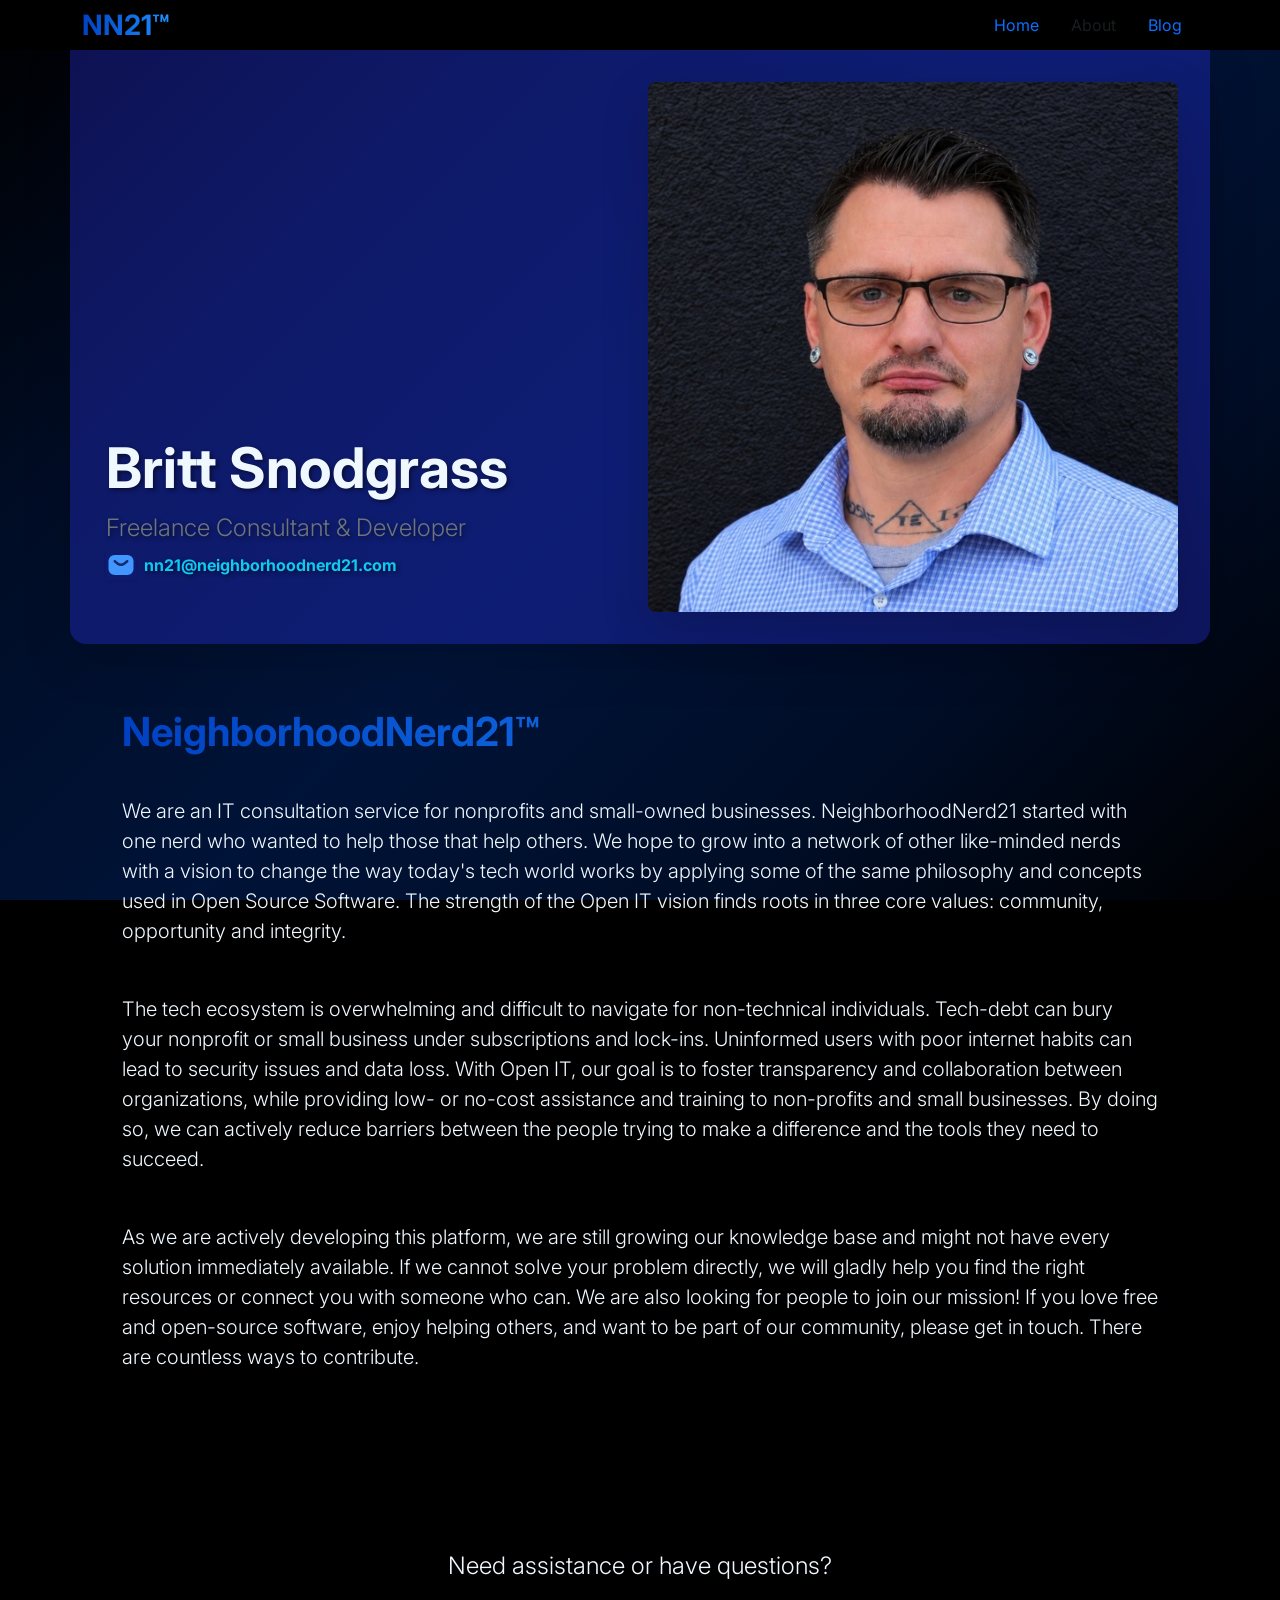
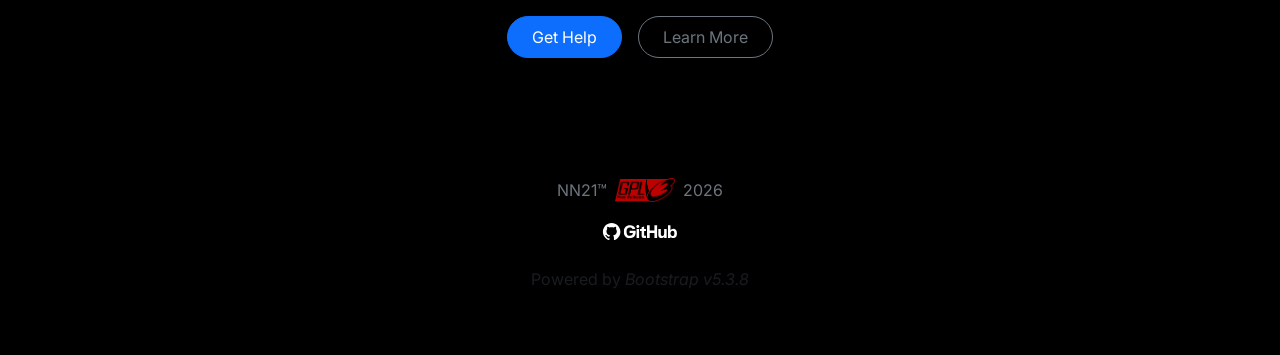
==== pages/about.html @ 186c5fc4 "changed some text on foss page" ====
<!doctype html>
<html lang="en">
  <head>
    <meta charset="utf-8" />
    <meta
      name="viewport"
      content="width=device-width, initial-scale=1, viewport-fit=cover" />
    <link
      rel="icon"
      type="image/png"
      href="../favicon.png" />
    <title>Contact</title>
    <link
      href="https://cdn.jsdelivr.net/npm/bootstrap@5.3.8/dist/css/bootstrap.min.css"
      rel="stylesheet"
      integrity="sha384-sRIl4kxILFvY47J16cr9ZwB07vP4J8+LH7qKQnuqkuIAvNWLzeN8tE5YBujZqJLB"
      crossorigin="anonymous" />
    <link
      rel="preconnect"
      href="https://fonts.googleapis.com" />
    <link
      rel="preconnect"
      href="https://fonts.gstatic.com"
      crossorigin />
    <link
      href="https://fonts.googleapis.com/css2?family=Inter:ital,opsz,wght@0,14..32,100..900;1,14..32,100..900&family=Source+Code+Pro:ital,wght@0,200..900;1,200..900&family=VT323&display=swap"
      rel="stylesheet" />
    <link
      rel="stylesheet"
      href="../styles.css" />
  </head>

  <body>
    <!-- NAVIGATION BLOCK -->
    <header>
      <div class="container py-1">
        <div
          class="row row-cols-1 row-cols-md-2 d-flex flex-wrap justify-content-center justify-content-md-around align-items-center">
          <div
            class="col d-flex justify-content-center justify-content-md-start">
            <a
              href="../index.html"
              class="d-flex align-items-center fs-3 gradient-text fw-bold text-decoration-none">
              NN21&trade;</a
            >
          </div>
          <div class="col d-flex justify-content-center justify-content-md-end">
            <ul class="nav">
              <li class="nav-item">
                <a
                  href="../index.html"
                  class="nav-link"
                  aria-current="page"
                  >Home</a
                >
              </li>
              <li class="nav-item">
                <a
                  href="#"
                  class="nav-link text-muted"
                  >About</a
                >
              </li>
              <li class="nav-item">
                <a
                  href="https://theneighborhoodnerdblog.blogspot.com/"
                  class="nav-link"
                  >Blog</a
                >
              </li>
            </ul>
          </div>
        </div>
      </div>
    </header>
    <main class="mx-3">
      <div
        id="profile"
        class="container mb-3 mb-md-5 shadow-lg rounded-bottom-4">
        <div
          class="row row-cols-1 row-cols-lg-2 flex-row-reverse align-items-center align-items-md-end px-4 py-4">
          <div class="col text-center text-lg-end p-lg-2 py-3">
            <img
              src="../public/images/profiles/nn21-profile-600w.avif"
              srcset="
                ../public/images/profiles/nn21-profile-300w.avif 300w,
                ../public/images/profiles/nn21-profile-600w.avif 600w,
                ../public/images/profiles/nn21-profile-900w.avif 900w
              "
              sizes="(max-width: 575.98px) 100vw,
                            (max-width: 767.98px) 540px,
                            (max-width: 991.98px) 720px,
                            (max-width: 1199.98px) 480px,
                            (max-width: 1399.98px) 570px,
                            660px"
              width="600"
              height="600"
              class="profile-img img-fluid rounded-3 shadow-lg" />
          </div>
          <div class="col text-center text-lg-start py-2">
            <p class="display-4 fw-bold mb-2 drop-shadow-text">
              Britt Snodgrass
            </p>
            <p class="fs-4 fw-light mb-1 text-secondary drop-shadow-text">
              Freelance Consultant & Developer
            </p>
            <address>
              <p class="fs-6 fw-bold d-inline-flex align-items-center">
                <img
                  src="../public/images/icons/mail.svg"
                  width="30"
                  height="30"
                  class="me-2 hide-sm shadow-sm" />
                <a
                  href="mailto:neighborhoodnerd21@protonmail.com"
                  class="text-decoration-none text-info drop-shadow-text"
                  >nn21@neighborhoodnerd21.com</a
                >
              </p>
            </address>
          </div>
        </div>
      </div>
      <div class="container d-flex px-4 px-md-3 my-5">
        <div class="row row-cols-1 px-md-4">
          <div class="col px-md-4 py-3">
            <h1
              class="display-6 display-md-4 fw-bold mb-4 gradient-text-noanimate">
              NeighborhoodNerd21&trade;
            </h1>

            <p class="fs-5 fs-md-4 fw-light py-3">
              We are an IT consultation service for nonprofits and small-owned
              businesses. NeighborhoodNerd21 started with one nerd who wanted to
              help those that help others. We hope to grow into a network of
              other like-minded nerds with a vision to change the way today's
              tech world works by applying some of the same philosophy and
              concepts used in Open Source Software. The strength of the Open IT
              vision finds roots in three core values: community, opportunity
              and integrity.
            </p>
            <p class="fs-5 fs-md-4 fw-light py-3">
              The tech ecosystem is overwhelming and difficult to navigate for
              non-technical individuals. Tech-debt can bury your nonprofit or
              small business under subscriptions and lock-ins. Uninformed users
              with poor internet habits can lead to security issues and data
              loss. With Open IT, our goal is to foster transparency and
              collaboration between organizations, while providing low- or
              no-cost assistance and training to non-profits and small
              businesses. By doing so, we can actively reduce barriers between
              the people trying to make a difference and the tools they need to
              succeed.
            </p>
            <p class="fs-5 fs-md-4 fw-light py-3">
              As we are actively developing this platform, we are still growing
              our knowledge base and might not have every solution immediately
              available. If we cannot solve your problem directly, we will
              gladly help you find the right resources or connect you with
              someone who can. We are also looking for people to join our
              mission! If you love free and open-source software, enjoy helping
              others, and want to be part of our community, please get in touch.
              There are countless ways to contribute.
            </p>
          </div>
        </div>
      </div>

      <section class="py-3 px-5">
        <div class="container">
          <div class="p-5 mx-4 text-center rounded-4 text-bg-black text-wrap">
            <div class="px-md-5 py-3">
              <p class="fs-4 fw-light">Need assistance or have questions?</p>
            </div>
            <div class="d-inline-flex gap-3">
              <a
                href="mailto:nn21@neighborhoodnerd21.com"
                class="d-inline-flex align-items-center btn btn-primary btn-lg px-md-4 rounded-pill fs-6">
                Get Help
              </a>
              <a
                href="./opensource.html"
                class="btn btn-outline-secondary btn-lg px-md-4 rounded-pill fs-6">
                Learn More
              </a>
            </div>
          </div>
        </div>
      </section>
    </main>
    <!-- FOOTER BLOCK -->
    <footer class="d-flex flex-column align-items-center px-4 py-5">
      <div class="px-4 py-2 d-flex gap-2">
        <span class="fs-6 text-secondary">NN21&trade;</span>
        <a
          href="https://creativecommons.org/licenses/by-sa/4.0/"
          class="d-inline-flex align-items-center text-decoration-none">
          <img
            src="../public/images/icons/gplv3-127x51.png"
            width="60"
            height="auto"
            alt="GPLv3" />
        </a>
        <span class="fs-6 text-secondary">2026</span>
      </div>
      <div class="source-link m-2">
        <a href="https://github.com/neighborhoodnerd21/www">
          <img
            src="../public/images/icons/GitHub_Lockup_White_Clearspace.svg"
            width="80"
            height="auto"
            alt="GitHub" />
        </a>
      </div>
      <div class="py-3">
        <p class="text-center mb-0 text-muted">
          Powered by <cite>Bootstrap v5.3.8</cite>
        </p>
      </div>
    </footer>
    <script
      src="https://cdn.jsdelivr.net/npm/bootstrap@5.3.8/dist/js/bootstrap.bundle.min.js"
      integrity="sha384-FKyoEForCGlyvwx9Hj09JcYn3nv7wiPVlz7YYwJrWVcXK/BmnVDxM+D2scQbITxI"
      crossorigin="anonymous"></script>
  </body>
</html>
---- styles.css ----
:root {
  --cobalt: rgb(46, 55, 254);
  --cobalt-trans: rgba(46, 55, 254, 0.3);
}

.vt323-regular {
  font-family: "VT323", monospace;
  font-weight: 400;
  font-style: normal;
}

.source-code-pro-light {
  font-family: "Source Code Pro", monospace;
  font-optical-sizing: auto;
  font-weight: 300;
  font-style: normal;
}

.source-code-pro-normal {
  font-family: "Source Code Pro", monospace;
  font-optical-sizing: auto;
  font-weight: 400;
  font-style: normal;
}

.source-code-pro-bold {
  font-family: "Source Code Pro", monospace;
  font-optical-sizing: auto;
  font-weight: 800;
  font-style: normal;
}

.inter-normal {
  font-family: "Inter", sans-serif;
  font-optical-sizing: auto;
  font-weight: 400;
  font-style: normal;
}

.inter-bold {
  font-family: "Inter", sans-serif;
  font-optical-sizing: auto;
  font-weight: 800;
  font-style: normal;
}

.hide-sm {
  display: none;
}

html {
  margin: 0;
  padding: 0;
  background-color: black;
}

body {
  font-family: "Inter", sans-serif;
  font-optical-sizing: auto;
  font-weight: 400;
  font-style: normal;
  background-color: #000d26;
  color: aliceblue;
}

header {
  background-color: #000;
  padding-top: env(safe-area-inset-top);
}

footer {
  min-height: 10dvh;
  padding-bottom: env(safe-area-inset-bottom);
}

h1 {
  font-family: "Inter", sans-serif;
  font-optical-sizing: auto;
  font-weight: 800;
  font-style: normal;
  font-size: 2.5rem;
  color: aliceblue;
}

.text-cobalt {
  color: var(--cobalt);
}

#banner {
  background-image: url("./public/images/banner-sm.webp");
  background-size: cover;
  background-position: center;
  background-repeat: no-repeat;
}

#hero {
  background-color: rgba(0, 0, 0, 0.9);
}

#hero img {
  width: 70dvw;
  height: auto;
}

#card-block {
  background-color: rgba(0, 0, 0, 0);
}

#profile {
  background-color: var(--cobalt-trans);
}

.profile-img {
  max-width: 100%;
  height: auto;
}

#foss-hero {
  background-color: var(--cobalt-trans);
}

.card-text-box {
  background-color: rgba(0, 0, 0, 0.9);
  color: aliceblue;
}

.card {
  background-color: #000;
  color: aliceblue;
}

.card h3 {
  margin-bottom: 1rem;
}

.card-link {
  align-self: end;
}

.text-justify {
  text-align: justify;
}

.text-bg-black {
  background-color: rgba(0, 0, 0, 0.4);
}

.drop-shadow-text {
  text-shadow: 2px 2px 4px rgba(0, 0, 0, 0.5);
}

/* text gradient start */

/* Safe Fallback: Readable default color */
.gradient-text {
  color: #1e90ff;
}

.gradient-text-noanimate {
  color: #1e90ff;
}

/* Enhancements for modern browsers */
@supports (background-clip: text) or (-webkit-background-clip: text) {
  .gradient-text {
    background-image: linear-gradient(90deg, #0041c2, #1e90ff);
    -webkit-background-clip: text;
    background-clip: text;
    -webkit-text-fill-color: transparent;
    color: transparent;
  }

  .gradient-text-noanimate {
    background-image: linear-gradient(90deg, #0041c2, #1e90ff);
    -webkit-background-clip: text;
    background-clip: text;
    -webkit-text-fill-color: transparent;
    color: transparent;
  }

  .gradient-text:hover {
    background-image: linear-gradient(
      90deg,
      #151b54,
      #0041c2,
      #1e90ff,
      #151b54
    );

    background-size: 200% auto;

    -webkit-background-clip: text;
    background-clip: text;
    -webkit-text-fill-color: transparent;
    color: transparent;

    animation: textShimmer 3s linear infinite;
    display: inline-block;
  }
}

@keyframes textShimmer {
  0% {
    background-position: 0% center;
  }
  100% {
    background-position: 200% center;
  }
}

/* text gradient end */

@media screen and (min-width: 768px) {
  body {
    background: linear-gradient(
      135deg,
      #000000 0%,
      #000d26 25%,
      #001338 50%,
      #000d26 75%,
      #000000 100%
    );
    background-attachment: fixed;
  }

  .hide-sm {
    display: inline-block;
  }

  h1 {
    font-size: 3rem;
  }

  .ang {
    color: #0dcaf0;
  }

  #banner {
    background-image: url("./public/images/banner.webp");
    background-size: cover;
    background-position: center;
    background-repeat: no-repeat;
    background-attachment: fixed;
  }

  .text-justify {
    text-align: justify;
  }

  .card-bounce:hover {
    transform: translateY(-5px);
    border: 1px solid var(--cobalt-trans);
  }
}

@media screen and (min-width: 1200px) {
  h1 {
    font-size: 5rem;
  }

  #hero img {
    width: auto;
    height: 30dvh;
  }
}
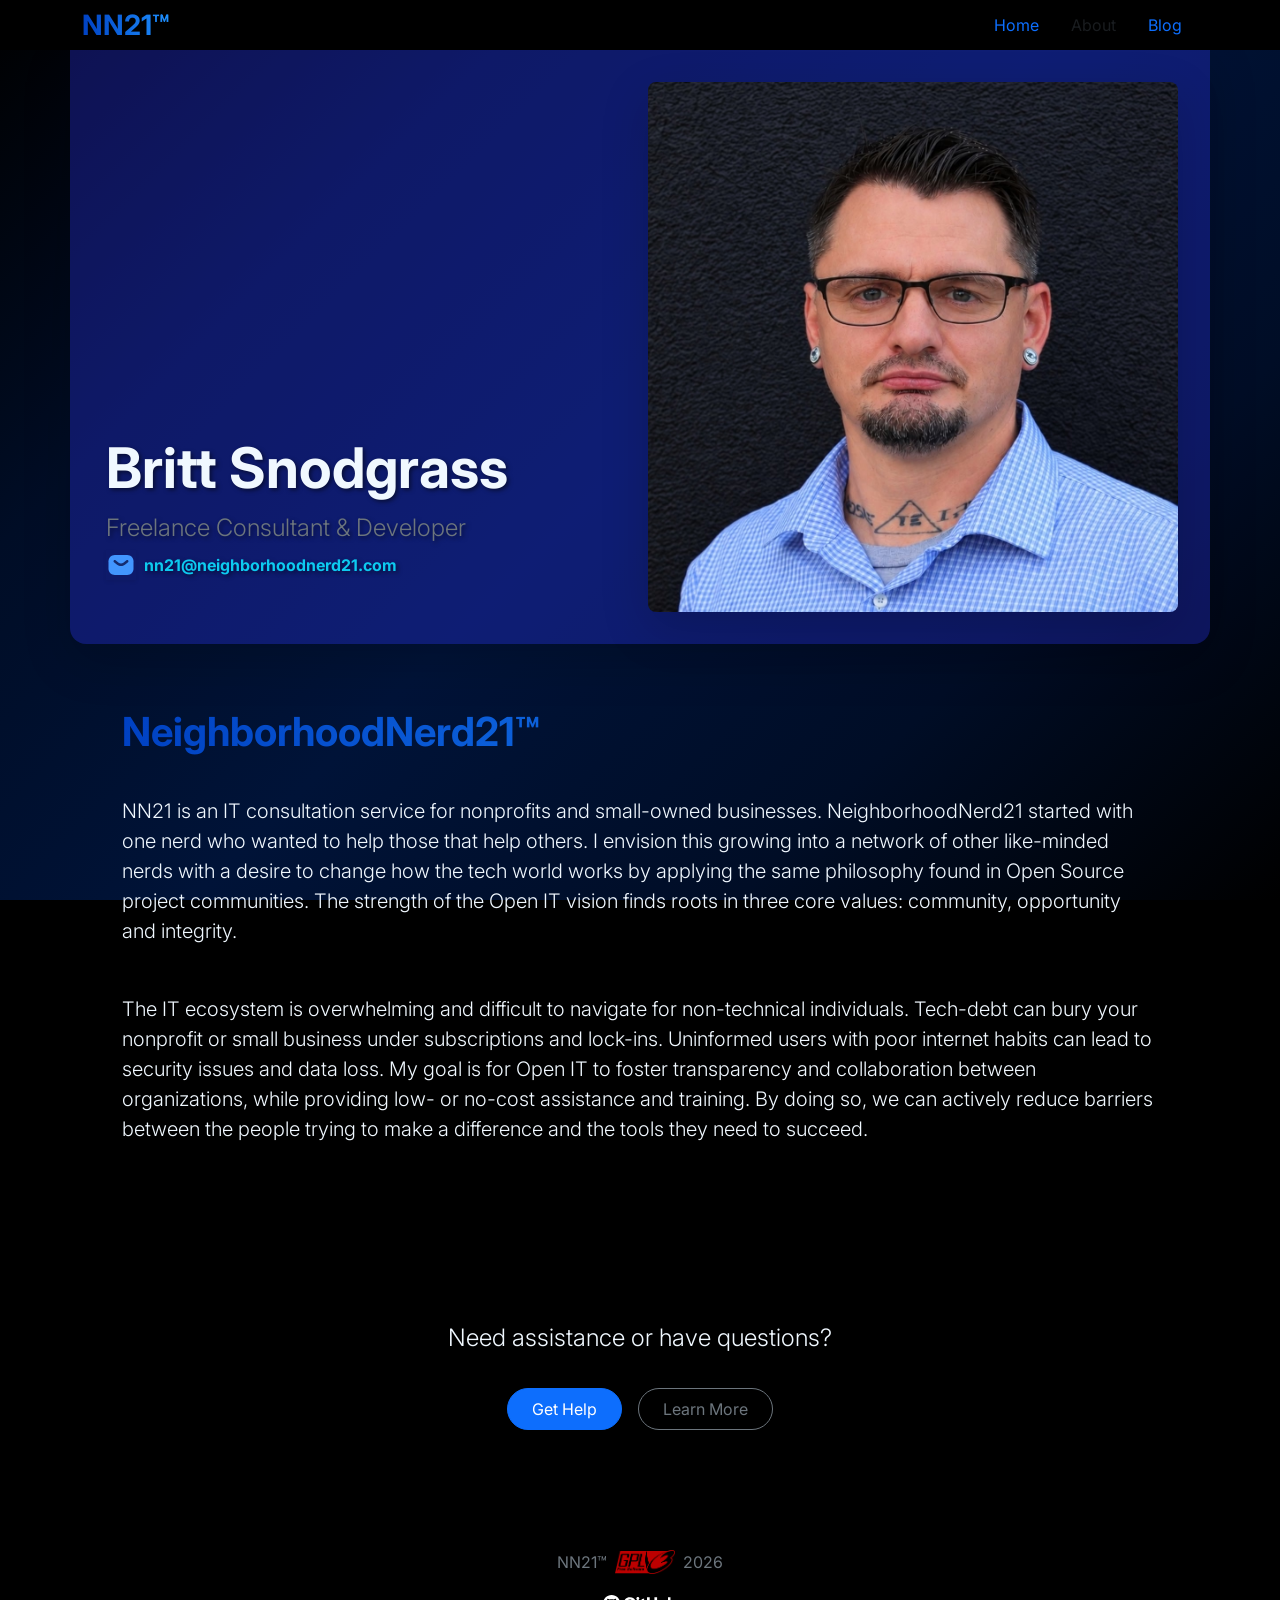
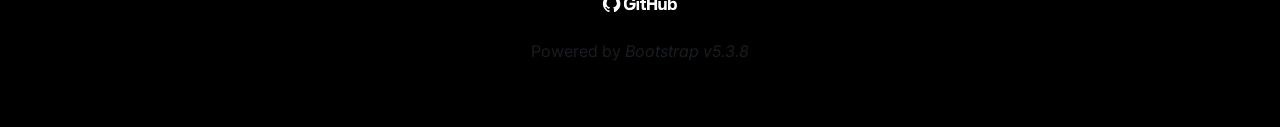
==== commit 4ddc5c2b: "changed some text on foss page added quotes" ====
--- a/pages/about.html
+++ b/pages/about.html
@@ -130,36 +130,25 @@
             </h1>
 
             <p class="fs-5 fs-md-4 fw-light py-3">
-              We are an IT consultation service for nonprofits and small-owned
+              NN21 is an IT consultation service for nonprofits and small-owned
               businesses. NeighborhoodNerd21 started with one nerd who wanted to
-              help those that help others. We hope to grow into a network of
-              other like-minded nerds with a vision to change the way today's
-              tech world works by applying some of the same philosophy and
-              concepts used in Open Source Software. The strength of the Open IT
-              vision finds roots in three core values: community, opportunity
-              and integrity.
+              help those that help others. I envision this growing into a
+              network of other like-minded nerds with a desire to change how the
+              tech world works by applying the same philosophy found in Open
+              Source project communities. The strength of the Open IT vision
+              finds roots in three core values: community, opportunity and
+              integrity.
             </p>
             <p class="fs-5 fs-md-4 fw-light py-3">
-              The tech ecosystem is overwhelming and difficult to navigate for
+              The IT ecosystem is overwhelming and difficult to navigate for
               non-technical individuals. Tech-debt can bury your nonprofit or
               small business under subscriptions and lock-ins. Uninformed users
               with poor internet habits can lead to security issues and data
-              loss. With Open IT, our goal is to foster transparency and
+              loss. My goal is for Open IT to foster transparency and
               collaboration between organizations, while providing low- or
-              no-cost assistance and training to non-profits and small
-              businesses. By doing so, we can actively reduce barriers between
-              the people trying to make a difference and the tools they need to
-              succeed.
-            </p>
-            <p class="fs-5 fs-md-4 fw-light py-3">
-              As we are actively developing this platform, we are still growing
-              our knowledge base and might not have every solution immediately
-              available. If we cannot solve your problem directly, we will
-              gladly help you find the right resources or connect you with
-              someone who can. We are also looking for people to join our
-              mission! If you love free and open-source software, enjoy helping
-              others, and want to be part of our community, please get in touch.
-              There are countless ways to contribute.
+              no-cost assistance and training. By doing so, we can actively
+              reduce barriers between the people trying to make a difference and
+              the tools they need to succeed.
             </p>
           </div>
         </div>
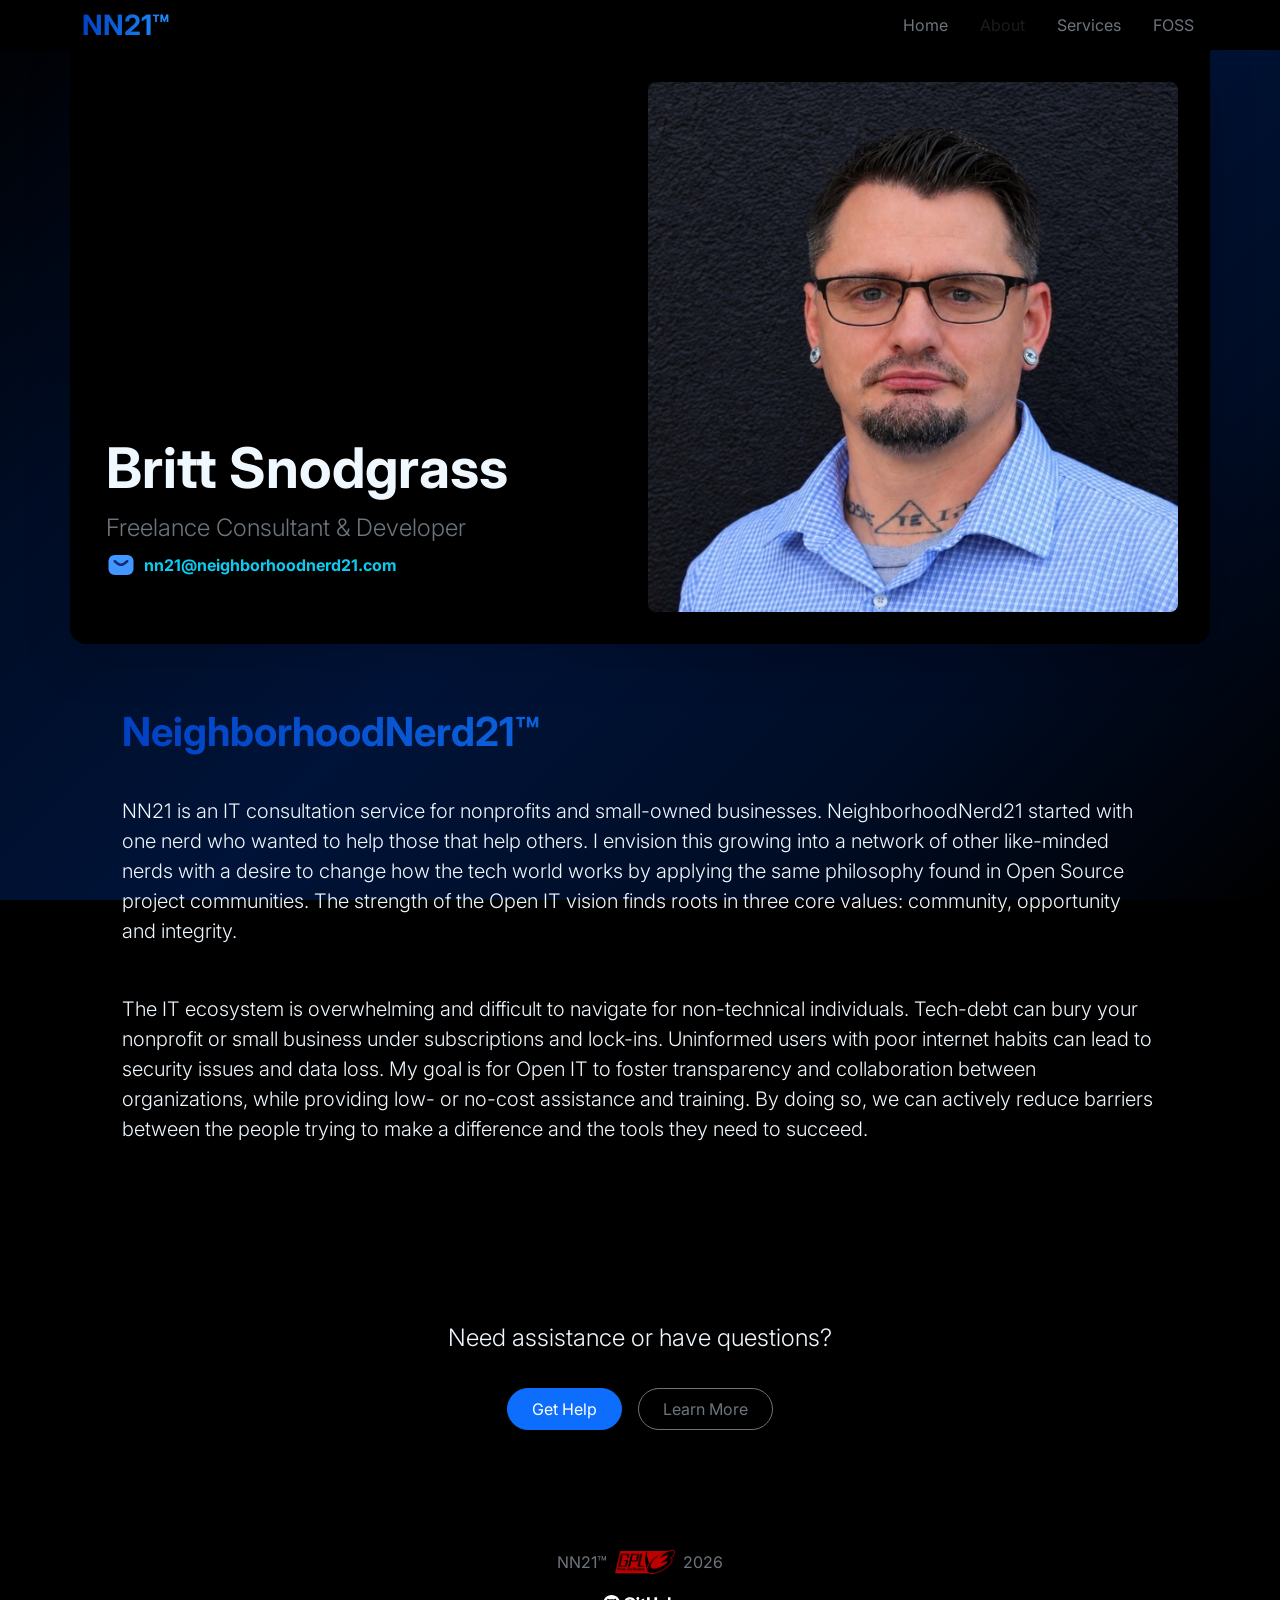
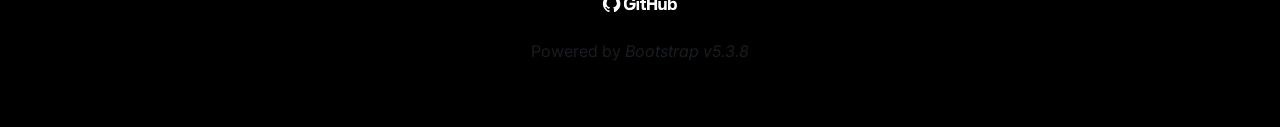
==== commit 1af86403: "changed some other stuff" ====
--- a/pages/about.html
+++ b/pages/about.html
@@ -35,7 +35,7 @@
     <header>
       <div class="container py-1">
         <div
-          class="row row-cols-1 row-cols-md-2 d-flex flex-wrap justify-content-center justify-content-md-around align-items-center">
+          class="row row-cols-1 row-cols-md-2 d-flex flex-wrap justify-content-center justify-content-md-between align-items-center">
           <div
             class="col d-flex justify-content-center justify-content-md-start">
             <a
@@ -44,12 +44,13 @@
               NN21&trade;</a
             >
           </div>
-          <div class="col d-flex justify-content-center justify-content-md-end">
+          <div
+            class="col d-flex justify-content-center justify-content-md-end px-0">
             <ul class="nav">
               <li class="nav-item">
                 <a
                   href="../index.html"
-                  class="nav-link"
+                  class="nav-link text-secondary"
                   aria-current="page"
                   >Home</a
                 >
@@ -63,9 +64,16 @@
               </li>
               <li class="nav-item">
                 <a
-                  href="https://theneighborhoodnerdblog.blogspot.com/"
-                  class="nav-link"
-                  >Blog</a
+                  href="./public/coming-soon.html"
+                  class="nav-link text-secondary"
+                  >Services</a
+                >
+              </li>
+              <li class="nav-item">
+                <a
+                  href="./opensource.html"
+                  class="nav-link text-secondary"
+                  >FOSS</a
                 >
               </li>
             </ul>
--- a/styles.css
+++ b/styles.css
@@ -1,6 +1,7 @@
 :root {
   --cobalt: rgb(46, 55, 254);
   --cobalt-trans: rgba(46, 55, 254, 0.3);
+  --cobalt-trans-80: rgba(46, 55, 254, 0.8);
 }
 
 .vt323-regular {
@@ -107,7 +108,7 @@
 }
 
 #profile {
-  background-color: var(--cobalt-trans);
+  background-color: black;
 }
 
 .profile-img {
@@ -116,7 +117,7 @@
 }
 
 #foss-hero {
-  background-color: var(--cobalt-trans);
+  background-color: black;
 }
 
 .card-text-box {
@@ -249,7 +250,7 @@
 
   .card-bounce:hover {
     transform: translateY(-5px);
-    border: 1px solid var(--cobalt-trans);
+    border: 1px solid var(--cobalt-trans-80);
   }
 }
 
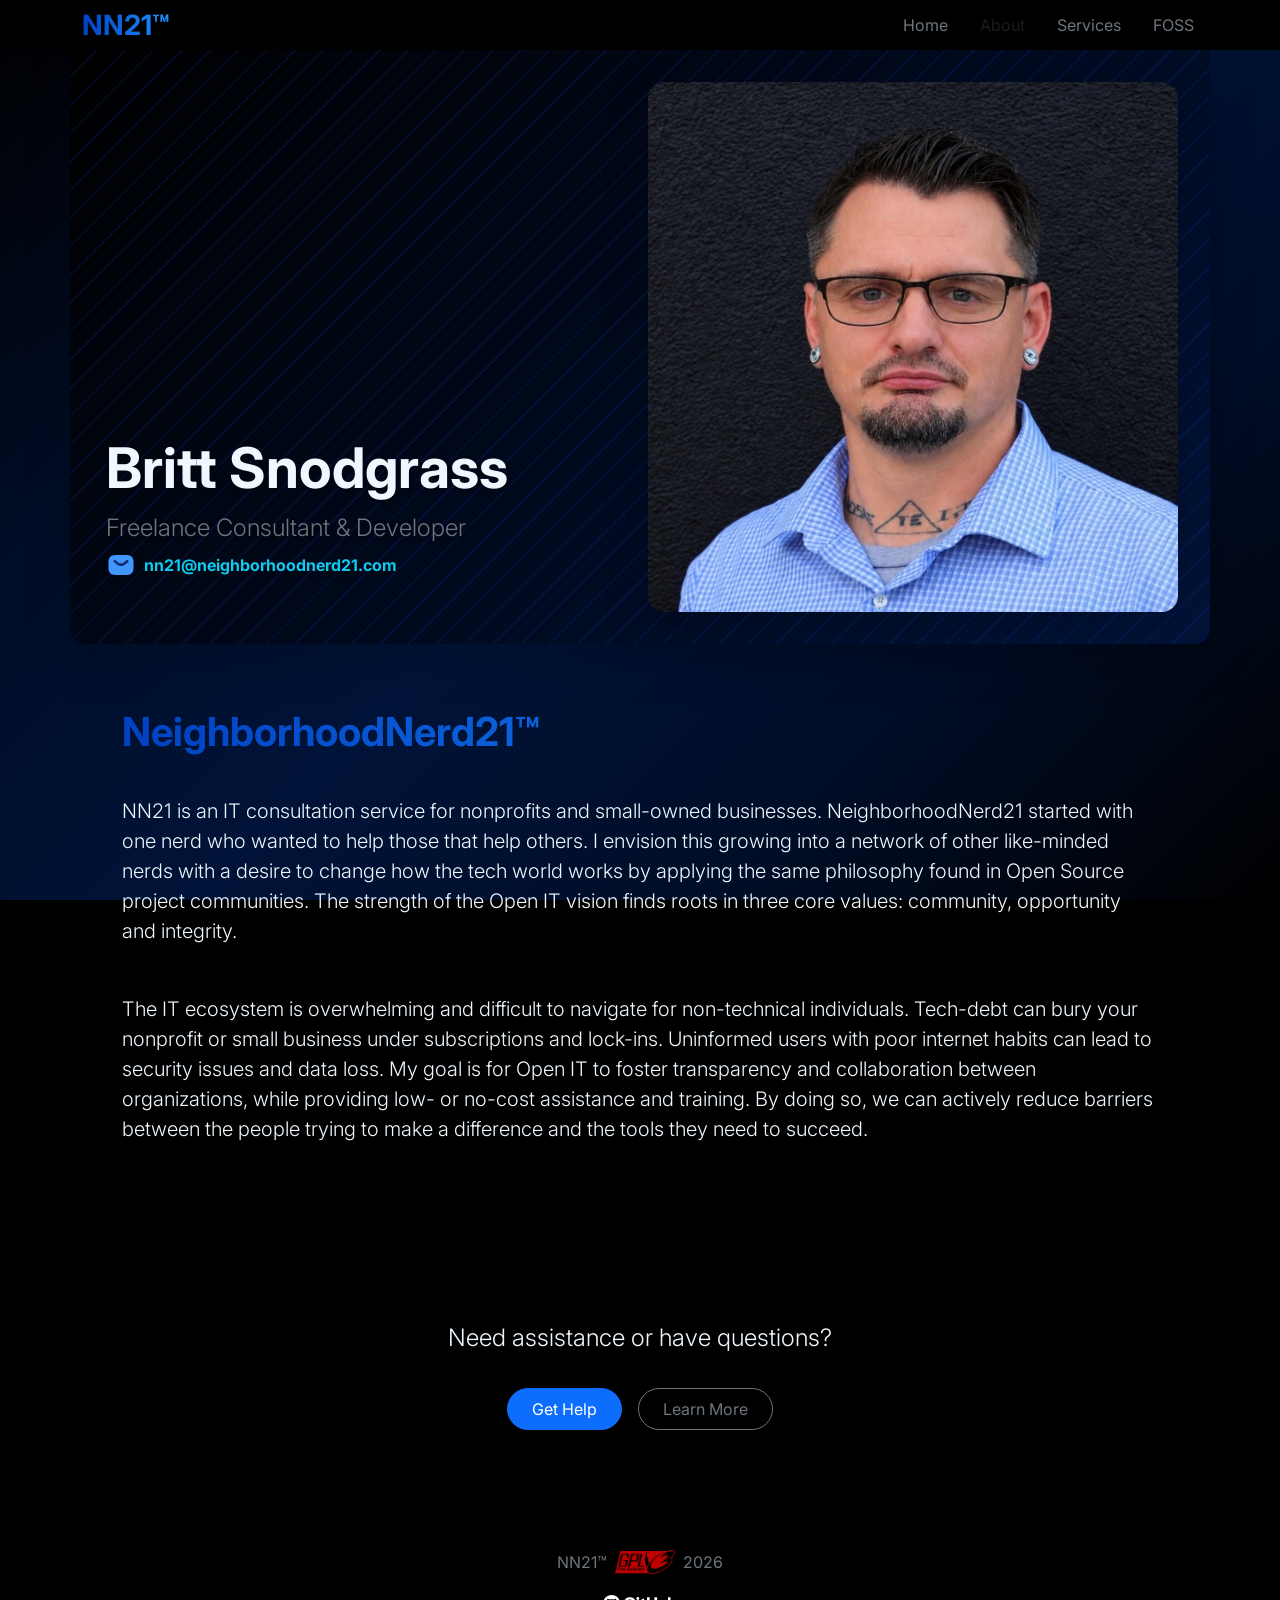
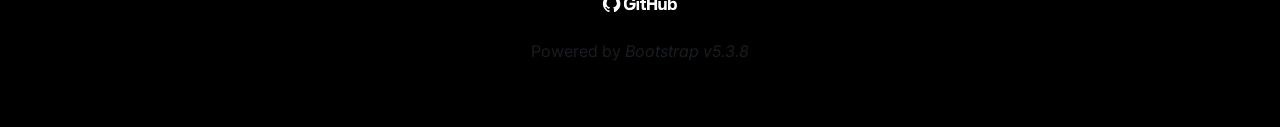
==== commit 579c8817: "changed some stuff on about" ====
--- a/pages/about.html
+++ b/pages/about.html
@@ -7,9 +7,9 @@
       content="width=device-width, initial-scale=1, viewport-fit=cover" />
     <link
       rel="icon"
-      type="image/png"
-      href="../favicon.png" />
-    <title>Contact</title>
+      type="image/svg+xml"
+      href="../favicon.svg" />
+    <title>About NN21</title>
     <link
       href="https://cdn.jsdelivr.net/npm/bootstrap@5.3.8/dist/css/bootstrap.min.css"
       rel="stylesheet"
@@ -64,7 +64,7 @@
               </li>
               <li class="nav-item">
                 <a
-                  href="./public/coming-soon.html"
+                  href="../public/coming-soon.html"
                   class="nav-link text-secondary"
                   >Services</a
                 >
@@ -103,7 +103,7 @@
                             660px"
               width="600"
               height="600"
-              class="profile-img img-fluid rounded-3 shadow-lg" />
+              class="profile-img img-fluid rounded-4 shadow-lg" />
           </div>
           <div class="col text-center text-lg-start py-2">
             <p class="display-4 fw-bold mb-2 drop-shadow-text">
@@ -162,9 +162,10 @@
         </div>
       </div>
 
-      <section class="py-3 px-5">
+      <section class="py-3 px-md-5">
         <div class="container">
-          <div class="p-5 mx-4 text-center rounded-4 text-bg-black text-wrap">
+          <div
+            class="p-5 mx-md-4 text-center rounded-4 text-bg-black text-wrap">
             <div class="px-md-5 py-3">
               <p class="fs-4 fw-light">Need assistance or have questions?</p>
             </div>
--- a/styles.css
+++ b/styles.css
@@ -108,7 +108,15 @@
 }
 
 #profile {
-  background-color: black;
+    background:
+      repeating-linear-gradient(
+        135deg,
+        transparent,
+        transparent 18px,
+        rgba(46, 55, 254, 0.15) 19px,
+        rgba(46, 55, 254, 0.15) 20px
+      ),
+      linear-gradient(135deg, #000000 0%, #001338 100%);
 }
 
 .profile-img {
@@ -248,6 +256,18 @@
     text-align: justify;
   }
 
+  .pinstripe-gradient {
+    background:
+      repeating-linear-gradient(
+        90deg,
+        transparent,
+        transparent 18px,
+        rgba(46, 55, 254, 0.3) 18px,
+        rgba(46, 55, 254, 0.3) 20px
+      ),
+      linear-gradient(135deg, #000000 0%, #001338 100%);
+  }
+
   .card-bounce:hover {
     transform: translateY(-5px);
     border: 1px solid var(--cobalt-trans-80);
